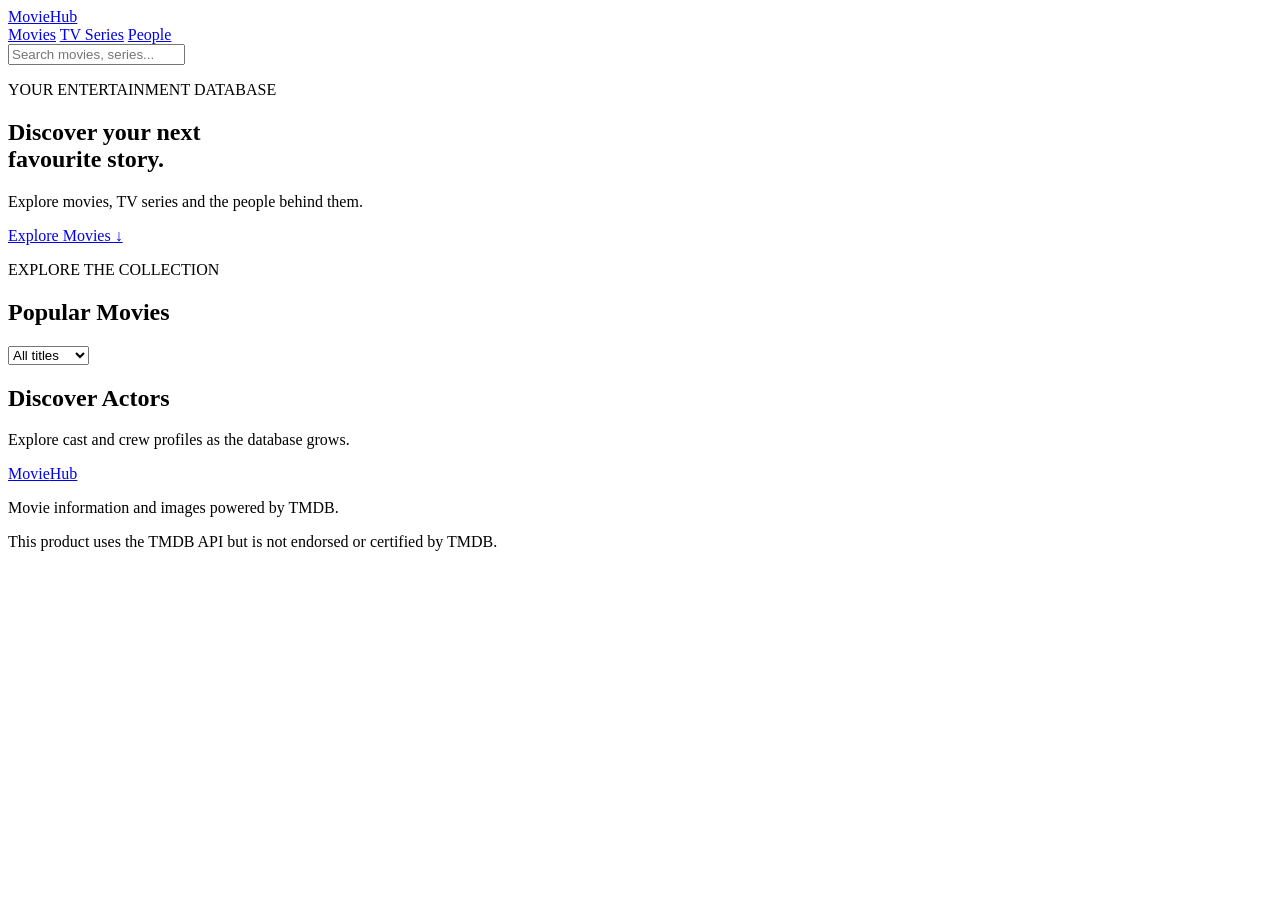
==== index.html @ 315ab685 "Create index.html" ====
<!DOCTYPE html>
<html lang="en">
<head>
  <meta charset="UTF-8">
  <meta name="viewport" content="width=device-width, initial-scale=1">
  <meta name="theme-color" content="#101827">
  <title>MovieHub — Discover Movies & TV</title>
  <link rel="stylesheet" href="style.css">
</head>
<body>
  <header class="topbar">
    <a class="logo" href="./">Movie<span>Hub</span></a>
    <nav>
      <a href="#movies">Movies</a>
      <a href="#series">TV Series</a>
      <a href="#people">People</a>
    </nav>
    <input id="search" type="search"
      placeholder="Search movies, series...">
  </header>

  <main>
    <section class="hero">
      <p class="eyebrow">YOUR ENTERTAINMENT DATABASE</p>
      <h1>Discover your next<br>favourite story.</h1>
      <p>Explore movies, TV series and the people behind them.</p>
      <a class="explore" href="#movies">Explore Movies ↓</a>
    </section>

    <section class="section" id="movies">
      <div class="section-head">
        <div>
          <p class="eyebrow">EXPLORE THE COLLECTION</p>
          <h2>Popular Movies</h2>
        </div>
        <select id="category">
          <option value="all">All titles</option>
          <option value="movie">Movies</option>
          <option value="tv">TV Series</option>
        </select>
      </div>
      <div id="status" role="status"></div>
      <div id="grid" class="grid"></div>
    </section>

    <section class="section people" id="people">
      <h2>Discover Actors</h2>
      <p>Explore cast and crew profiles as the database grows.</p>
    </section>
  </main>

  <footer>
    <a class="logo" href="./">Movie<span>Hub</span></a>
    <p>Movie information and images powered by TMDB.</p>
    <p class="disclaimer">
      This product uses the TMDB API but is not endorsed or
      certified by TMDB.
    </p>
  </footer>

  <script src="app.js"></script>
</body>
</html>
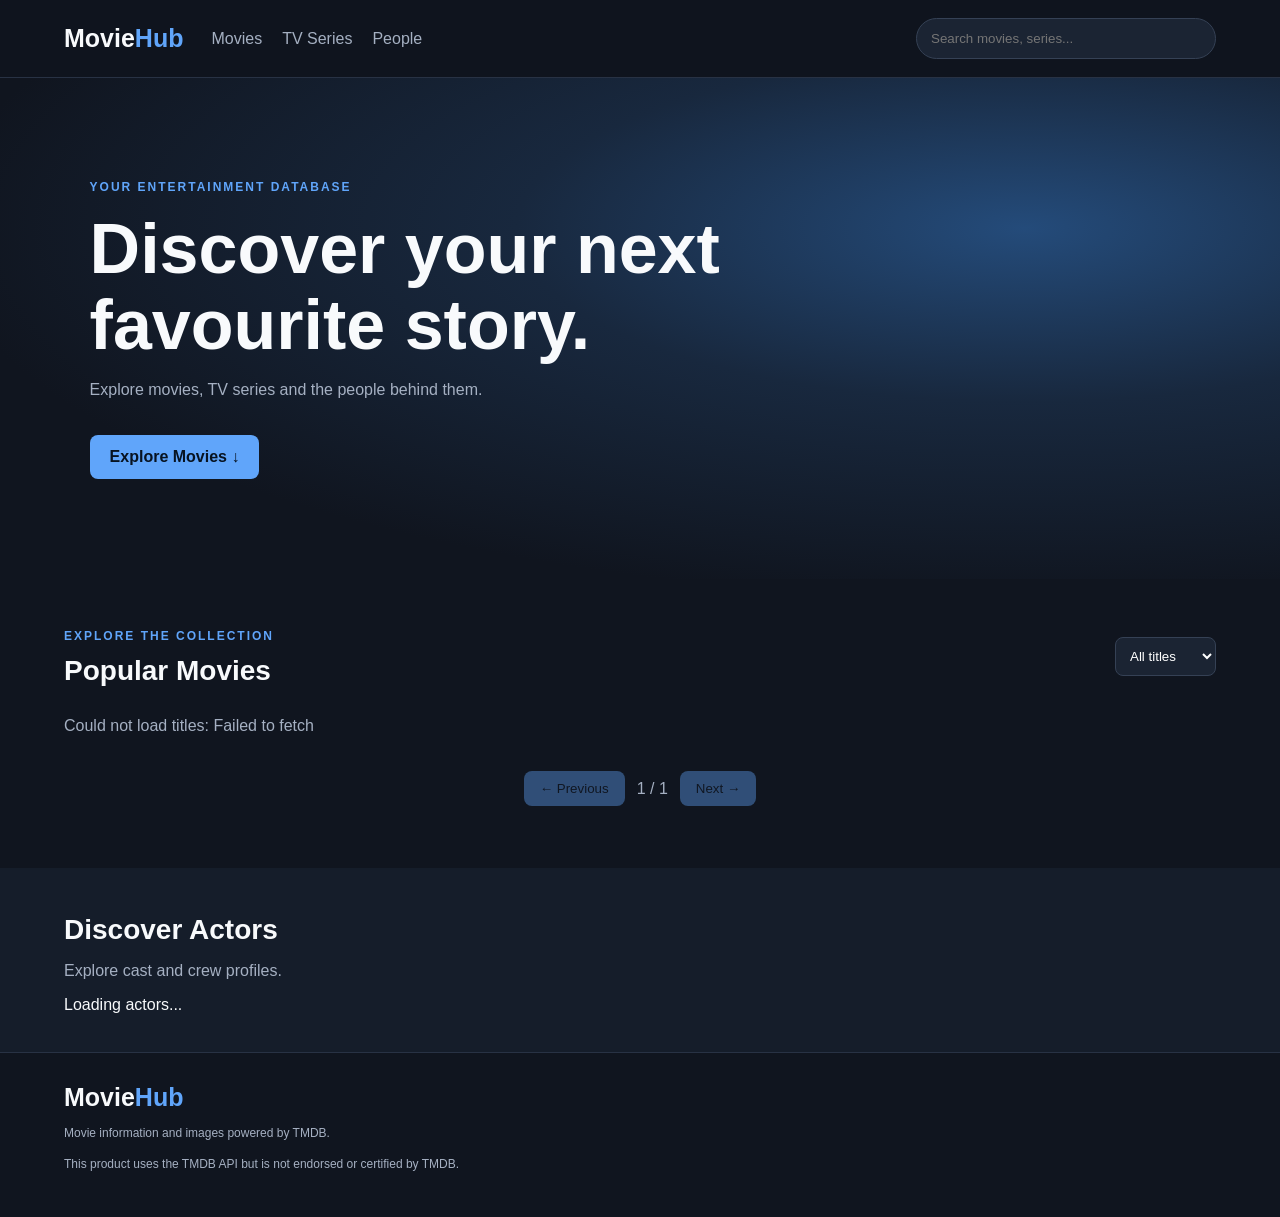
==== commit a4f16448: "Update index.html" ====
--- a/index.html
+++ b/index.html
@@ -46,7 +46,9 @@
 
     <section class="section people" id="people">
       <h2>Discover Actors</h2>
-      <p>Explore cast and crew profiles as the database grows.</p>
+      <p>Explore cast and crew profiles.</p>
+      <div id="actors-status" role="status" class="actors-status">Loading actors...</div>
+      <div id="actors-grid" class="grid actors-grid"></div>
     </section>
   </main>
 
--- a/style.css
+++ b/style.css
@@ -0,0 +1,221 @@
+
+:root {
+  color-scheme: dark;
+  --bg: #10151f;
+  --panel: #1b2433;
+  --muted: #a5b0c2;
+  --accent: #60a5fa;
+}
+* { box-sizing: border-box; }
+html { scroll-behavior: smooth; }
+body {
+  margin: 0;
+  background: var(--bg);
+  color: #f8fafc;
+  font-family: Arial, sans-serif;
+}
+a { color: inherit; text-decoration: none; }
+.topbar {
+  display: flex;
+  align-items: center;
+  gap: 28px;
+  padding: 18px 5%;
+  background: #10151fee;
+  border-bottom: 1px solid #283244;
+  position: sticky;
+  top: 0;
+  z-index: 5;
+}
+.logo { font-size: 25px; font-weight: 800; white-space: nowrap; }
+.logo span { color: var(--accent); }
+nav { display: flex; gap: 20px; }
+nav a, .people p, footer p { color: var(--muted); }
+#search {
+  margin-left: auto;
+  width: min(300px, 40%);
+  background: var(--panel);
+  border: 1px solid #354155;
+  color: white;
+  padding: 12px 14px;
+  border-radius: 25px;
+  min-width: 0;
+}
+.hero {
+  padding: 90px 7% 100px;
+  background: radial-gradient(ellipse at 80% 30%,
+    #244b7a 0, #18283e 35%, #10151f 75%);
+}
+.eyebrow { color: var(--accent); font-size: 12px;
+  font-weight: 700; letter-spacing: 2px; }
+.hero h1 { font-size: clamp(38px, 6vw, 70px);
+  line-height: 1.08; margin: 18px 0; }
+.hero p:not(.eyebrow) { color: var(--muted); }
+.explore {
+  display: inline-block; margin-top: 20px; padding: 13px 20px;
+  border-radius: 8px; background: var(--accent); color: #071321;
+  font-weight: 700;
+}
+.section { padding: 38px 5%; scroll-margin-top: 80px; }
+.section-head { display: flex; justify-content: space-between;
+  align-items: center; gap: 12px; margin-bottom: 22px; }
+h2 { margin: 8px 0; font-size: 28px; }
+select { background: var(--panel); color: white;
+  padding: 10px; border: 1px solid #354155; border-radius: 8px; }
+.grid {
+  display: grid;
+  grid-template-columns: repeat(5, minmax(0, 1fr));
+  gap: 22px 16px;
+}
+.movie { min-width: 0; cursor: pointer; }
+.poster {
+  width: 100%; aspect-ratio: 2 / 3; object-fit: cover;
+  border-radius: 10px; background: var(--panel);
+  display: block;
+}
+.movie h3 { font-size: 15px; margin: 10px 0 5px; }
+.movie p { font-size: 13px; color: var(--muted); margin: 0; }
+.movie:hover .poster { outline: 2px solid var(--accent); }
+#status { color: var(--muted); margin-bottom: 12px; }
+.people { background: #151d2a; }
+footer { padding: 30px 5%; border-top: 1px solid #283244; }
+footer p { font-size: 12px; line-height: 1.6; }
+.disclaimer { max-width: 700px; }
+@media (max-width: 800px) {
+  .topbar { flex-wrap: wrap; gap: 14px; padding: 14px 4%; }
+  nav { order: 3; width: 100%; gap: 22px; font-size: 14px; }
+  #search { width: 48%; }
+  .hero { padding: 65px 5%; }
+  .section { padding: 28px 4%; }
+  .grid { grid-template-columns: repeat(3, minmax(0, 1fr)); gap: 18px 10px; }
+}
+@media (max-width: 420px) {
+  .grid { grid-template-columns: repeat(2, minmax(0, 1fr)); }
+  h2 { font-size: 23px; }
+  .hero h1 { font-size: 42px; }
+}
+
+/* Separate movie and actor pages */
+.detail-page { min-height: 60vh; padding: 24px 5% 50px; }
+.back-link { display: inline-block; margin: 0 0 20px; color: var(--accent); font-weight: 700; }
+.detail-hero { border: 1px solid #283244; border-radius: 16px; overflow: hidden; background-color: #151e2c; background-size: cover; background-position: center; padding: 32px; }
+.detail-layout { display: flex; gap: 28px; align-items: flex-start; }
+.detail-poster { width: 230px; max-width: 30%; height: auto; object-fit: cover; border-radius: 12px; box-shadow: 0 12px 30px #0007; }
+.detail-info { flex: 1; min-width: 0; }
+.detail-kicker { color: var(--accent); font-size: 11px; font-weight: 800; letter-spacing: 2px; }
+.detail-title { font-size: clamp(28px, 4vw, 48px); line-height: 1.12; margin: 10px 0 18px; }
+.detail-meta { color: #c4ccda; line-height: 1.6; margin: 7px 0; font-size: 14px; }
+.detail-subtitle { margin: 22px 0 8px; }
+.detail-overview { color: #c4ccda; line-height: 1.8; max-width: 850px; }
+.content-heading { margin: 30px 0 14px; }
+.cast-grid, .credit-grid { display: grid; grid-template-columns: repeat(6,minmax(0,1fr)); gap: 16px; }
+.cast-card, .credit-card { min-width: 0; display: flex; flex-direction: column; gap: 7px; color: inherit; cursor: pointer; }
+.cast-photo, .credit-poster { width: 100%; aspect-ratio: 2/3; object-fit: cover; border-radius: 9px; background: #202b3c; }
+.cast-card strong, .credit-card strong { font-size: 13px; }
+.cast-card span, .credit-card span { color: var(--muted); font-size: 12px; line-height: 1.45; }
+.cast-placeholder, .credit-placeholder { display: grid; place-items: center; color: var(--muted); font-size: 12px; }
+.crew-line { color: #c4ccda; line-height: 1.8; }
+.person-hero { display: flex; gap: 30px; align-items: flex-start; padding: 24px; border-radius: 16px; background: #151e2c; border: 1px solid #283244; }
+.person-large-photo { width: 260px; max-width: 32%; border-radius: 12px; object-fit: cover; }
+.person-bio { flex: 1; min-width: 0; }
+.mh-pagination { display:flex; justify-content:center; align-items:center; gap:12px; padding:24px 8px; flex-wrap:wrap; }
+.mh-page-button { padding:10px 16px; border:0; border-radius:8px; cursor:pointer; background:var(--accent); color:#101827; }
+.mh-page-button:disabled { opacity:.4; cursor:not-allowed; }
+.mh-page-label { color:var(--muted); }
+@media(max-width:700px) {
+ .detail-page { padding:18px 4% 36px; }
+ .detail-hero { padding:18px; }
+ .detail-layout { gap:14px; }
+ .detail-poster { width:120px; max-width:36%; }
+ .detail-title { font-size:25px; margin:8px 0 12px; }
+ .detail-meta { font-size:12px; margin:5px 0; }
+ .detail-overview { font-size:14px; }
+ .cast-grid, .credit-grid { grid-template-columns:repeat(3,minmax(0,1fr)); gap:12px; }
+ .person-hero { padding:16px; gap:14px; }
+ .person-large-photo { width:115px; max-width:36%; }
+}
+
+
+
+/* MovieHub shared search on Movie, TV and Person pages */
+.global-search-wrap {
+  position: relative;
+  margin-left: auto;
+  width: min(340px, 38%);
+  min-width: 190px;
+  z-index: 20;
+}
+#global-search {
+  display: block;
+  width: 100%;
+  background: var(--panel);
+  border: 1px solid #354155;
+  color: #fff;
+  padding: 12px 15px;
+  border-radius: 25px;
+  outline: none;
+  font: inherit;
+  font-size: 14px;
+}
+#global-search:focus {
+  border-color: var(--accent);
+  box-shadow: 0 0 0 2px #60a5fa22;
+}
+.global-search-results {
+  position: absolute;
+  top: calc(100% + 8px);
+  right: 0;
+  width: min(420px, 88vw);
+  max-height: min(70vh, 520px);
+  overflow-y: auto;
+  background: #151e2c;
+  border: 1px solid #354155;
+  border-radius: 12px;
+  box-shadow: 0 16px 40px #0008;
+}
+.global-search-results[hidden] { display: none !important; }
+.global-search-item {
+  display: flex;
+  align-items: center;
+  gap: 12px;
+  width: 100%;
+  padding: 10px 12px;
+  border: 0;
+  border-bottom: 1px solid #283244;
+  background: transparent;
+  color: #f8fafc;
+  text-align: left;
+  cursor: pointer;
+}
+.global-search-item:last-child { border-bottom: 0; }
+.global-search-item:hover,
+.global-search-item:focus {
+  background: #253247;
+  outline: none;
+}
+.global-search-thumb {
+  flex: 0 0 42px;
+  width: 42px;
+  height: 58px;
+  object-fit: cover;
+  border-radius: 5px;
+  background: #202b3c;
+}
+.global-search-thumb.no-image {
+  display: grid;
+  place-items: center;
+  color: var(--muted);
+  font-size: 10px;
+}
+.global-search-copy { min-width: 0; display: flex; flex-direction: column; gap: 5px; }
+.global-search-copy strong { font-size: 14px; overflow-wrap: anywhere; }
+.global-search-copy span { color: var(--muted); font-size: 12px; }
+.global-search-message { padding: 14px; color: var(--muted); font-size: 13px; }
+@media (max-width: 800px) {
+  .global-search-wrap {
+    order: 2;
+    margin-left: auto;
+    width: 100%;
+    min-width: 0;
+  }
+  #global-search { width: 100%; }
+}
